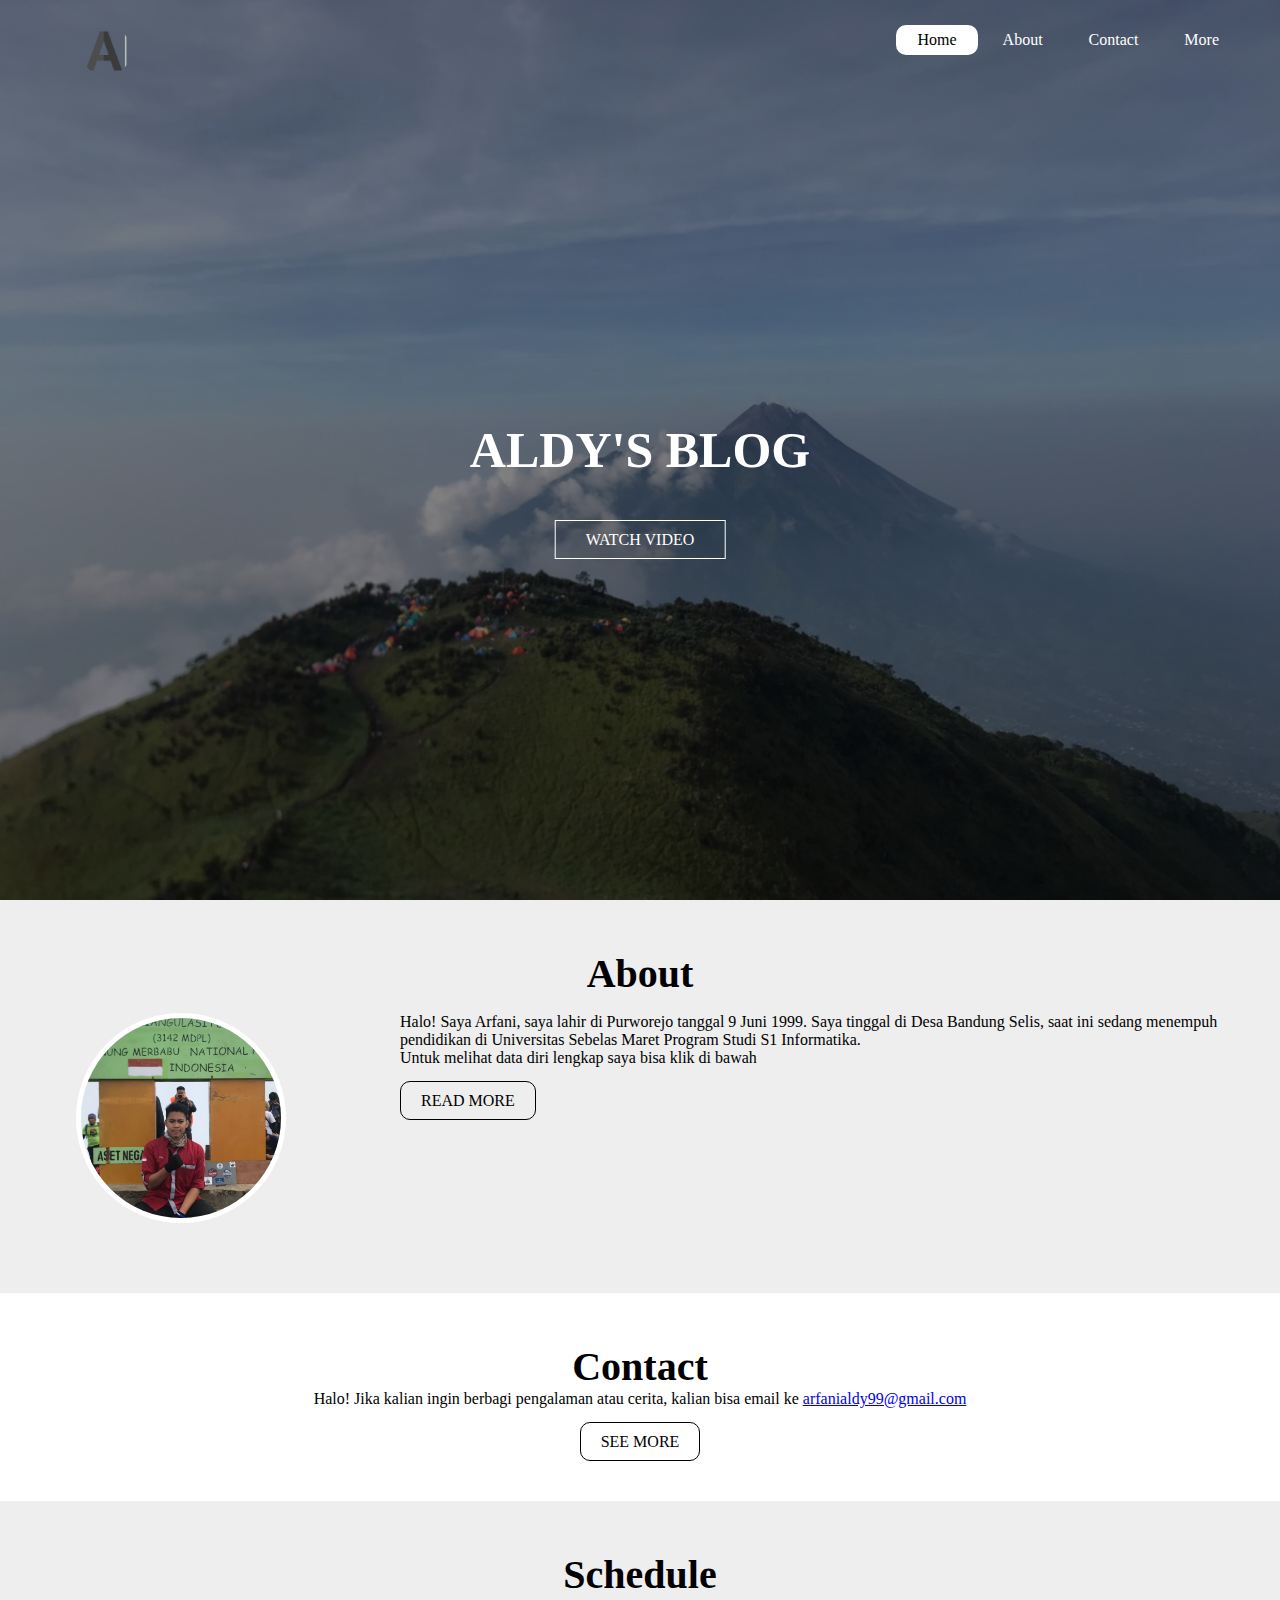
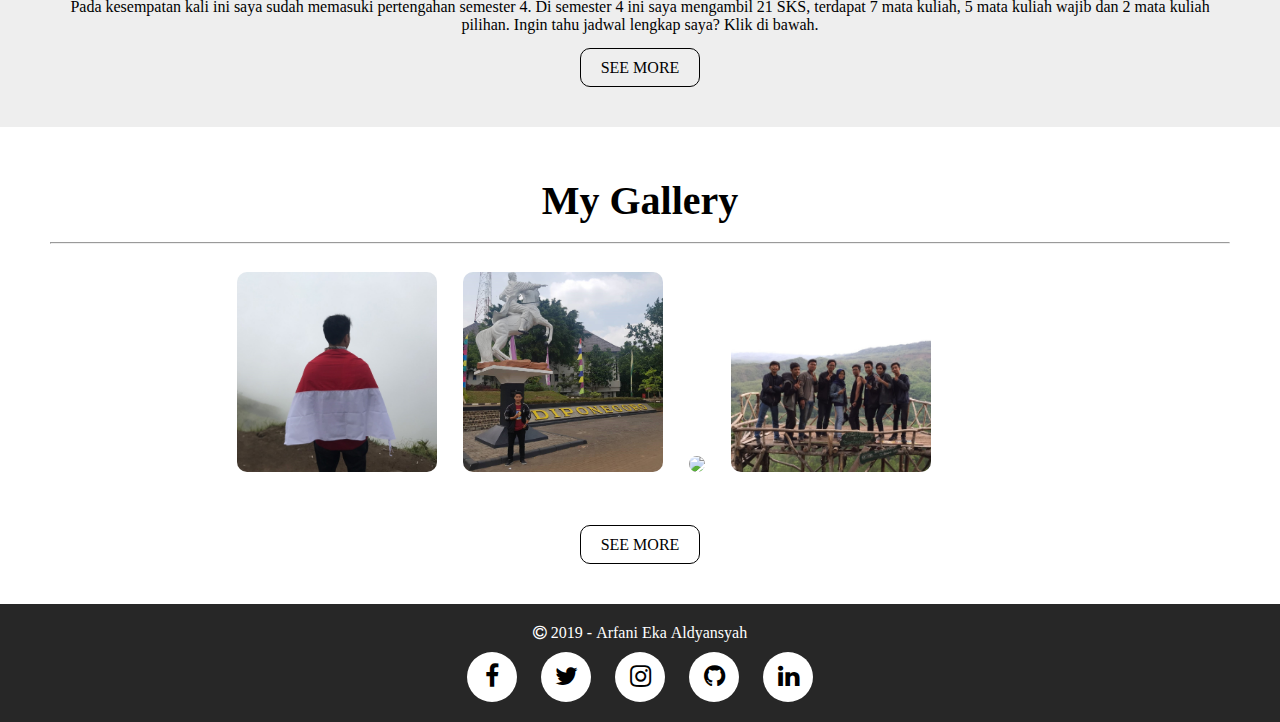
==== index.html @ a3206993 "Web build with HTML and CSS" ====
<!DOCTYPE html>
<html>
<head>
	<meta charset="utf-8">
	<title>Aldy's Blog</title>
	<link rel="icon" href="img/logo.png">
	<meta name="Description" content="Website ini merupakan laman blog yang berisi tentang keseharian dan biografi saya sebagai mahasiswa Informatika UNS Surakarta">
	<meta name="Keywords" content="informatika, uns, blog, story, website">
	<link rel="stylesheet" href="https://cdnjs.cloudflare.com/ajax/libs/font-awesome/4.7.0/css/font-awesome.min.css">
	<link rel="stylesheet" type="text/css" href="css/main.css">
	<script src="https://ajax.googleapis.com/ajax/libs/jquery/3.4.0/jquery.min.js"></script>
</head>

<body>

	<!--- Navbar & Header --->
	<header>
	<div class="header-container">
		<div class="header-logo">
			<a href="index.html"><img src="img/logo.png"></a>
		</div>
		<ul class="navbar">
			<li class="active"><a href="index.html">Home</a></li>
			<li><a href="about.html">About</a></li>
			<li><a href="contact.html">Contact</a></li>
			<li id="dropdown">
				More
				<ul id="dropdown-content">
					<li><a href="gallery.html">Gallery</a></li>
					<li><a href="schedule.html">Schedule</a></li>
				</ul>
			</li>
		</ul>
	</div>
	<div class="header-title">
		<h1>ALDY'S BLOG</h1>
	</div>
	<div class="header-button">
		<a href="video-blog.html" class="btn">WATCH VIDEO</a>
	</div>
	</header>

	<!--- About --->
	<section class="about">
		<h2><center>About<center></h2>
		<div class="about-wrapper">
			<div class="image-round">
				<img src="img/aldy.jpg" width="200px" height="200px" alt="Aldy">
			</div>
			<div class="about-content">
				Halo! Saya Arfani, saya lahir di Purworejo tanggal 9 Juni 1999. Saya tinggal di Desa Bandung Selis, saat ini sedang menempuh pendidikan di Universitas Sebelas Maret Program Studi S1 Informatika.<br>
				Untuk melihat data diri lengkap saya bisa klik di bawah
				<div class="about-button">
					<a href="about.html" class="btn">READ MORE</a>
				</div>
			</div>
		</div>
	</section>

	<!--- Contact --->
	<section class="contact">
		<h2><center>Contact</center></h2>
		<div class="contact-content"><center>
			Halo! Jika kalian ingin berbagi pengalaman atau cerita, kalian bisa email ke <a href="https://accounts.google.com/servicelogin" target="blank">arfanialdy99@gmail.com</a>
			<div class="contact-button">
				<a href="contact.html" class="btn">SEE MORE</a>
			</div>
		</center></div>
	</section>

	<!--- Schedule --->
	<section class="schedule">
		<h2><center>Schedule</center></h2>
		<div class="schedule-content"><center>
			Pada kesempatan kali ini saya sudah memasuki pertengahan semester 4. Di semester 4 ini saya mengambil 21 SKS, terdapat 7 mata kuliah, 5 mata kuliah wajib dan 2 mata kuliah pilihan. Ingin tahu jadwal lengkap saya? Klik di bawah.
			<div class="schedule-button">
				<a href="schedule.html" class="btn">SEE MORE</a>
			</div>
		</center></div>
	</section>

	<!--- Gallery --->
	<section class="gallery">
		<h2><center>My Gallery<center></h2><br>
		<hr/><br>
		<main>
			<div class="box"><img src="img/img-1.jpg" width="200px"></div>
			<div class="box"><img src="img/img-6.jpg" width="200px"></div>
			<div class="box"><img src="img/img-9.jpg" width="200px"></div>
			<div class="box"><img src="img/img-12.jpg" width="200px"></div>
		</main>
		<div class="gallery-button"><center>
			<a href="gallery.html" class="btn">SEE MORE</a>
		</center></div>
	</section>

	<button id="topBtn"><i class="fa fa-chevron-up"></i></button>

	<!--- Footer --->
	<footer>
	<div class="footer-main">
		<div class="footer-icons">
			<p style="text-align: center; font-family: Century Gothic; color: white; margin-bottom: 10px;"><i class="fa fa-copyright"> 2019 - Arfani Eka Aldyansyah</i></p> 
			<ul>
				<li><a href="https://www.facebook.com/aldhie.putra.92" target="blank"><i class="fa fa-facebook"></i></a></li>
				<li><a href="https://twitter.com/arfanialdyy" target="blank"><i class="fa fa-twitter"></i></a></li>
				<li><a href="https://www.instagram.com/arfanialdyy/?hl=id" target="blank"><i class="fa fa-instagram"></i></a></li>
				<li><a href="https://github.com/arfanialdy99" target="blank"><i class="fa fa-github"></i></a></li>
				<li><a href="https://www.linkedin.com/feed/?trk=onboarding-landing" target="blank"><i class="fa fa-linkedin"></i></a></li>
			</ul>
		</div>
		
	</div> 
	</footer>


	<script src="js/main.js">
	</script>
</body>
</html>
---- css/main.css ----
* {
    margin: 0;
    padding: 0;
    font-family: Century Gothic;
}

/*---- Navbar & Header ---*/
header {
    background-image:linear-gradient(rgba(0,0,0,0.5),rgba(0,0,0,0.5)), url(../img/mount.jpg);
    height: 100vh;
    background-size: cover;
    background-position: center;
}

.header-container {
    max-width: 1200px;
    margin: auto;
}

.navbar {
    float: right;
    list-style-type: none;
    margin-top: 25px;
    display: inline-block;
}

.header-container ul li {
    display: inline-block;
}

.header-container ul li a {
    text-decoration: none;
    color: #fff;
    padding: 5px 20px;
    border: 1px solid transparent;
    border-radius: 10px;
    transition: 0.6s ease;
}

.header-container ul li a:hover {
    background-color: #fff;
    color: #000;
}

.header-container ul li.active a {
    background-color: #fff;
    color: #000;
}

.header-container li a, #dropdown {
    display: inline-block;
    text-decoration: none;
    color: #fff;
    padding: 5px 20px;
    border: 1px solid transparent;
    border-radius: 10px;
    transition: 0.6s ease;
}

.header-container li a:hover, #dropdown:hover {
    background-color: #fff;
    color: #000;
    cursor: pointer;
}

li #dropdown {
    position: relative;
    display: inline-block;
}

.header-container #dropdown-content {
    display: none;
}

.header-container #dropdown-content.show {
    display: block;
}

.header-container #dropdown-content {
    display: none;
    position: absolute;
    text-decoration: none;
    color: #fff;
    padding: 5px 20px;
    border: 1px solid transparent;
    border-radius: 10px;
    transition: 0.6s ease;
    z-index: 1;
}

.header-container #dropdown-content a:hover {
    background: #fff;
    color: #000;
    padding: 5px 20px;
    text-decoration: none;
    display: block;
    text-align: left;
}

#dropdown:hover #dropdown-content {
    display: block;
}

.header-container .header-logo img {
    float: left;
    width: 50px;
    height: auto;
    margin-left: 25px;
    margin-top: 10px;
    padding: 15px 15px;
    border: 1px solid transparent;
    border-radius: 100%;
    transition: 0.6s ease;
}

.header-logo img:hover {
    background-color: #fff;
}

header .header-title {
    position: absolute;
    top: 50%;
    left: 50%;
    transform: translate(-50%,-50%);
}

header .header-title h1 {
    color: #fff;
    font-size: 50px;
}

header .header-button {
    position: absolute;
    top: 60%;
    left: 50%;
    transform: translate(-50%,-50%);
}

header .btn {
    border: 1px solid #fff;
    padding: 10px 30px;
    color: #fff;
    text-decoration: none;
    transition: 0.6s ease;
}

header .btn:hover {
    background-color: #fff;
    color: #000;
}

/*--- About ---*/

.about {
    background: #eee;
}

.about-wrapper {
    display: grid;
    grid-template-columns: 30% 70%;
}

.about-wrapper > div {
    background: #eee;
    padding: 1em;
}

.about h2 {
    padding-top: 50px;
    background-color: #eee;
    font-size: 40px;
}

.image-round img {
    background-color: #eee;
    width: 200px;
    margin-left: 60px;
    margin-bottom: 50px;
    border: 5px solid white;
    border-radius:100%;
}

.about .about-button {
    margin-top: 25px;
}

.about .btn {
    border: 1px solid;
    border-radius: 10px;
    padding: 10px 20px;
    color: #000;
    text-decoration: none;
    transition: 0.6s ease;
}

.about .btn:hover {
    background-color: #000;
    color: #fff;
}

/*--- Contact ---*/
.contact h2 {
    font-size: 40px;
    margin-top: 50px;
}

.contact-content {
    margin-bottom: 50px;
}

.contact .contact-button {
    margin-top: 25px;
}

.contact .btn {
    border: 1px solid;
    border-radius: 10px;
    padding: 10px 20px;
    color: #000;
    text-decoration: none;
    transition: 0.6s ease;
}

.contact .btn:hover {
    background-color: #000;
    color: #fff;
}

/*--- Schedule ---*/
.schedule h2 {
    background: #eee;
    font-size: 40px;
    padding-top: 50px;
    margin-top: 50px;
}

.schedule-content {
    background: #eee;
    padding-bottom: 50px;
    padding-right: 50px;
    padding-left: 50px;
    margin-bottom: 50px;
}

.schedule .schedule-button {
    margin-top: 25px;
}

.schedule .btn {
    border: 1px solid;
    border-radius: 10px;
    padding: 10px 20px;
    color: #000;
    text-decoration: none;
    transition: 0.6s ease;
}

.schedule .btn:hover {
    background-color: #000;
    color: #fff;
}

/*--- Gallery ---*/

.gallery h2 {
    font-size: 40px;
}


.gallery hr {
    margin-left: 50px;
    margin-right: 50px;
}


main {
    margin-left: 225px;
}

.box {
    display: inline-block;
    padding: 10px;
    padding-left: 12px;
    margin-bottom: 25px;
}

.box img {
    border-radius: 10px;
}

.box img:hover {
    transform: scale(2);
    transition: 0.6s ease;
}

.gallery .gallery-button {
    margin-top: 25px;
    margin-bottom: 50px;
}

.gallery .btn {
    border: 1px solid;
    border-radius: 10px;
    padding: 10px 20px;
    color: #000;
    text-decoration: none;
    transition: 0.6s ease;
}

.gallery .btn:hover {
    background-color: #000;
    color: #fff;
}


#topBtn {
    position: fixed;
    bottom: 40px;
    right: 40px;
    font-size: 22px;
    width: 50px;
    height: 50px;
    background: #e74c3c;
    color: white;
    border: none;
    cursor: pointer;
    display: none;
}


/*--- Footer ---*/

.footer-main {
    width: 100%;
    height: auto;
    margin: auto;
    background: #272727;
    padding: 20px 0px;
}

.footer-icons {
    width: 100%;
    height: auto;
    margin: auto;
}

.footer-icons ul {
    margin: 0px;
    padding: 0px;
    text-align: center;
}

.footer-icons ul li {
    display: inline-block;
    width: 50px;
    height: 50px;
    margin: 0px 10px;
    border-radius: 100%;
    background: #fff;
}

.footer-icons ul li a {
    color: #000;
    font-size: 25px;
}

.footer-icons ul li a i {
    line-height: 50px;
}
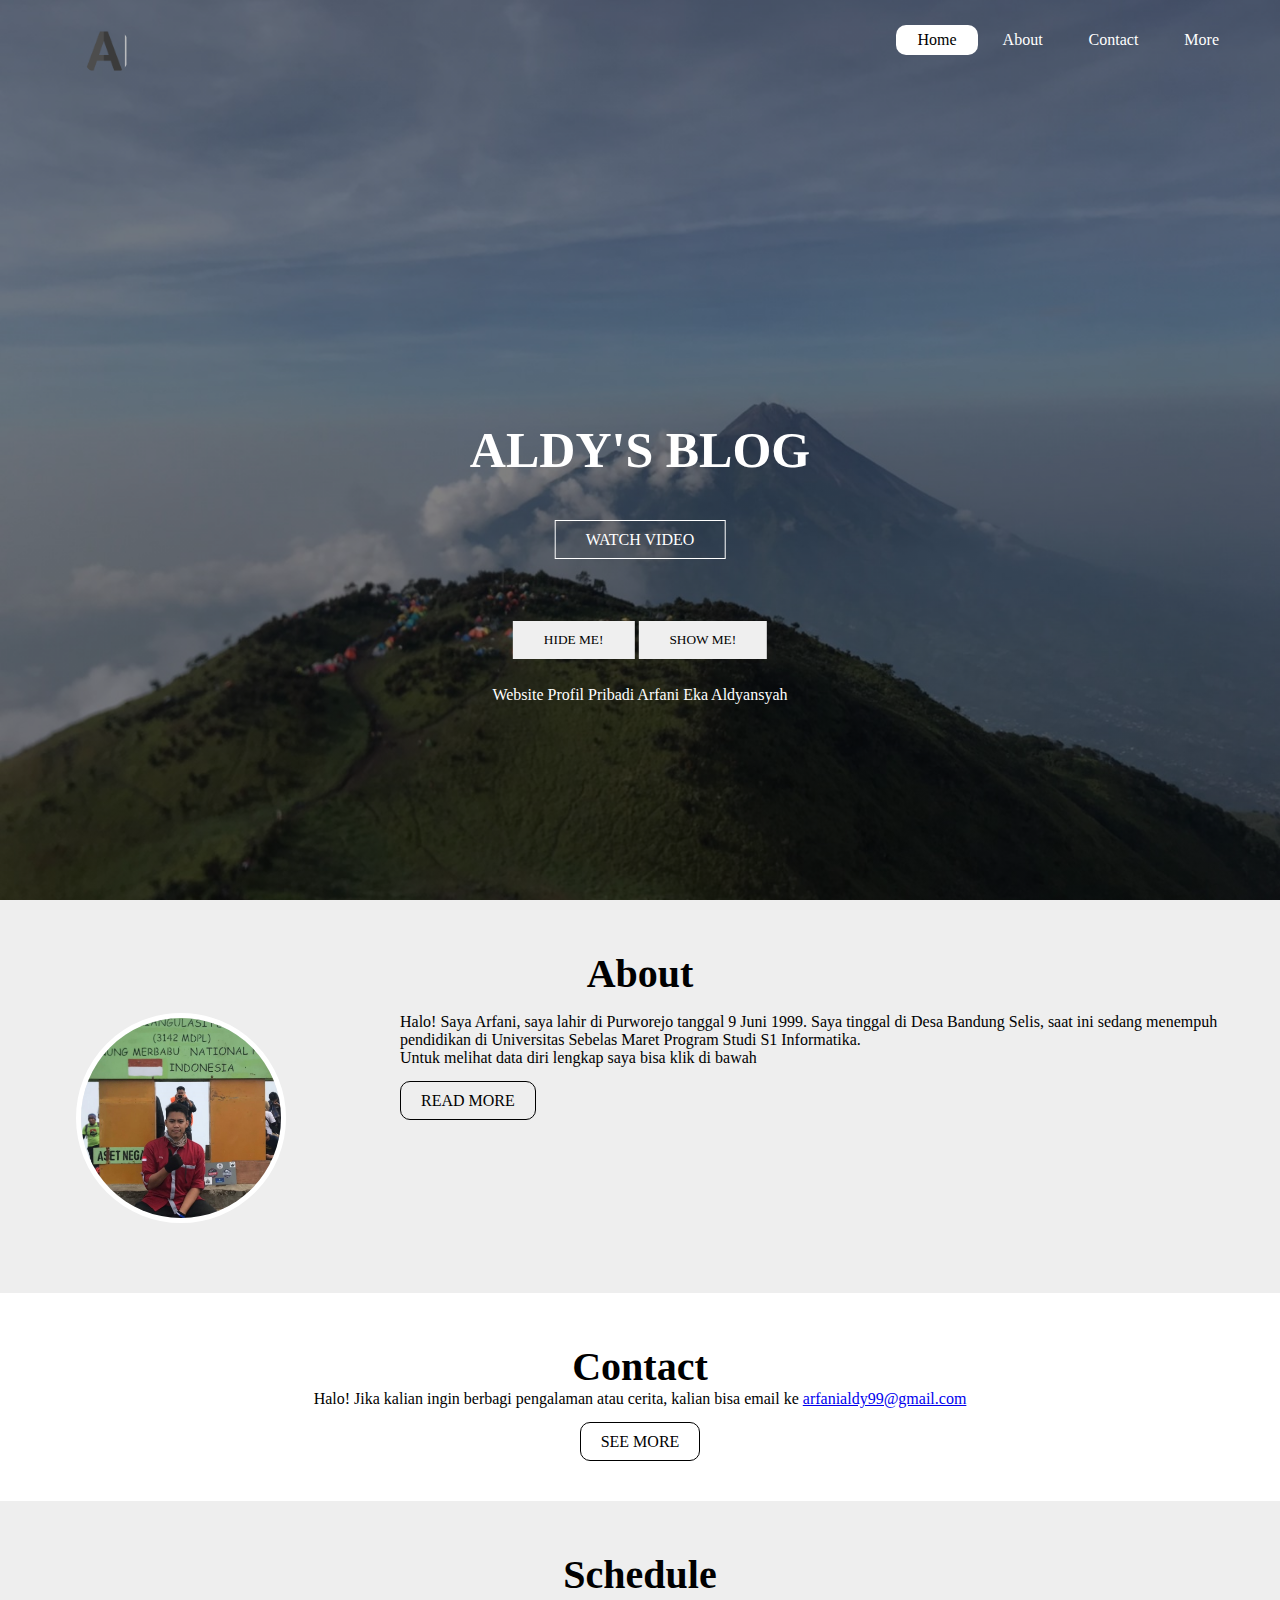
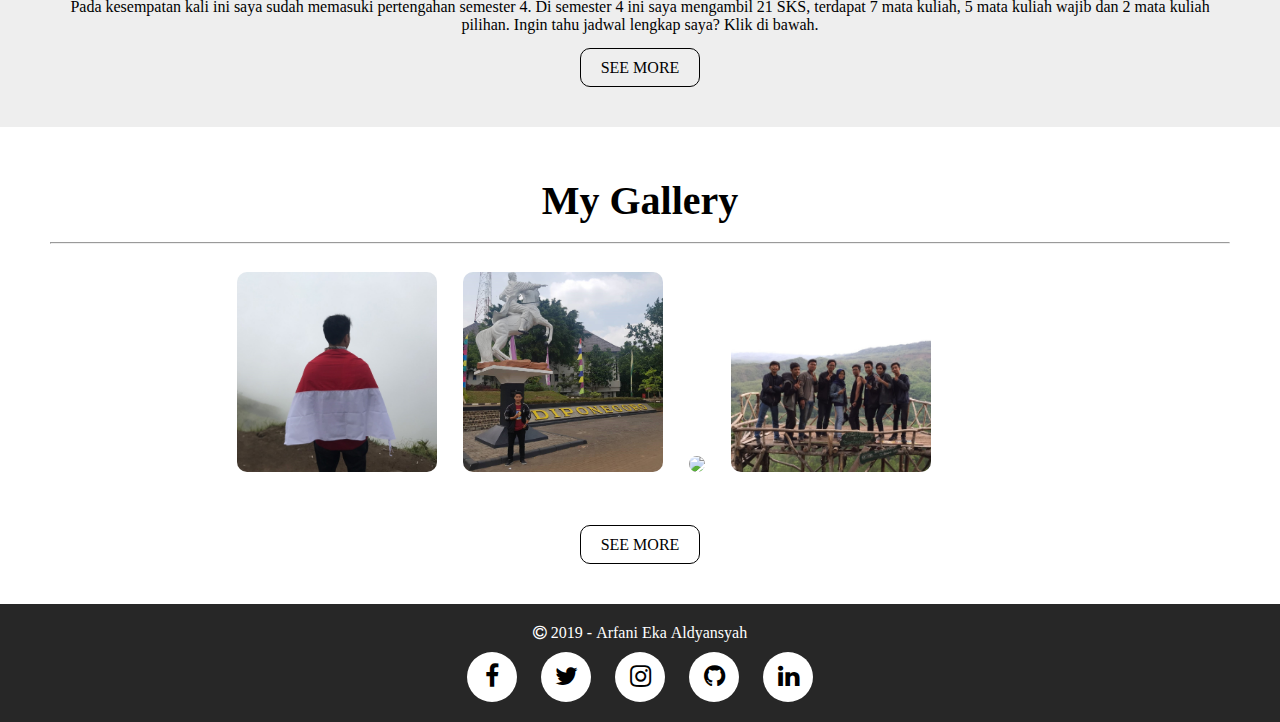
==== commit 735f0ae4: "Add jQuery" ====
--- a/index.html
+++ b/index.html
@@ -38,6 +38,11 @@
 	<div class="header-button">
 		<a href="video-blog.html" class="btn">WATCH VIDEO</a>
 	</div>
+	<div class="hide-header-button">
+		<button id="hide">HIDE ME!</button>
+		<button id="show">SHOW ME!</button>
+	</div>
+		<p>Website Profil Pribadi Arfani Eka Aldyansyah</p>
 	</header>
 
 	<!--- About --->
--- a/css/main.css
+++ b/css/main.css
@@ -148,6 +148,50 @@
     background-color: #fff;
     color: #000;
 }
+
+header .hide-header-button {
+    margin-top: 10px;
+    position: absolute;
+    top: 70%;
+    left: 50%;
+    transform: translate(-50%,-50%);
+}
+
+header #hide {
+    border: 1px solid transparent;
+    padding: 10px 30px;
+    color: #000;
+    text-decoration: none;
+    transition: 0.6s ease;
+}
+
+header #show {
+    border: 1px solid transparent;
+    padding: 10px 30px;
+    color: #000;
+    text-decoration: none;
+    transition: 0.6s ease;
+}
+
+header #hide:hover {
+    background-color: #000;
+    color: #fff;
+}
+
+header #show:hover {
+    background-color: #000;
+    color: #fff;
+}
+
+header p {
+    position: absolute;
+    top: 75%;
+    left: 50%;
+    transform: translate(-50%,-50%);
+    margin-top: 20px;
+    color: #fff;
+}
+
 
 /*--- About ---*/
 
